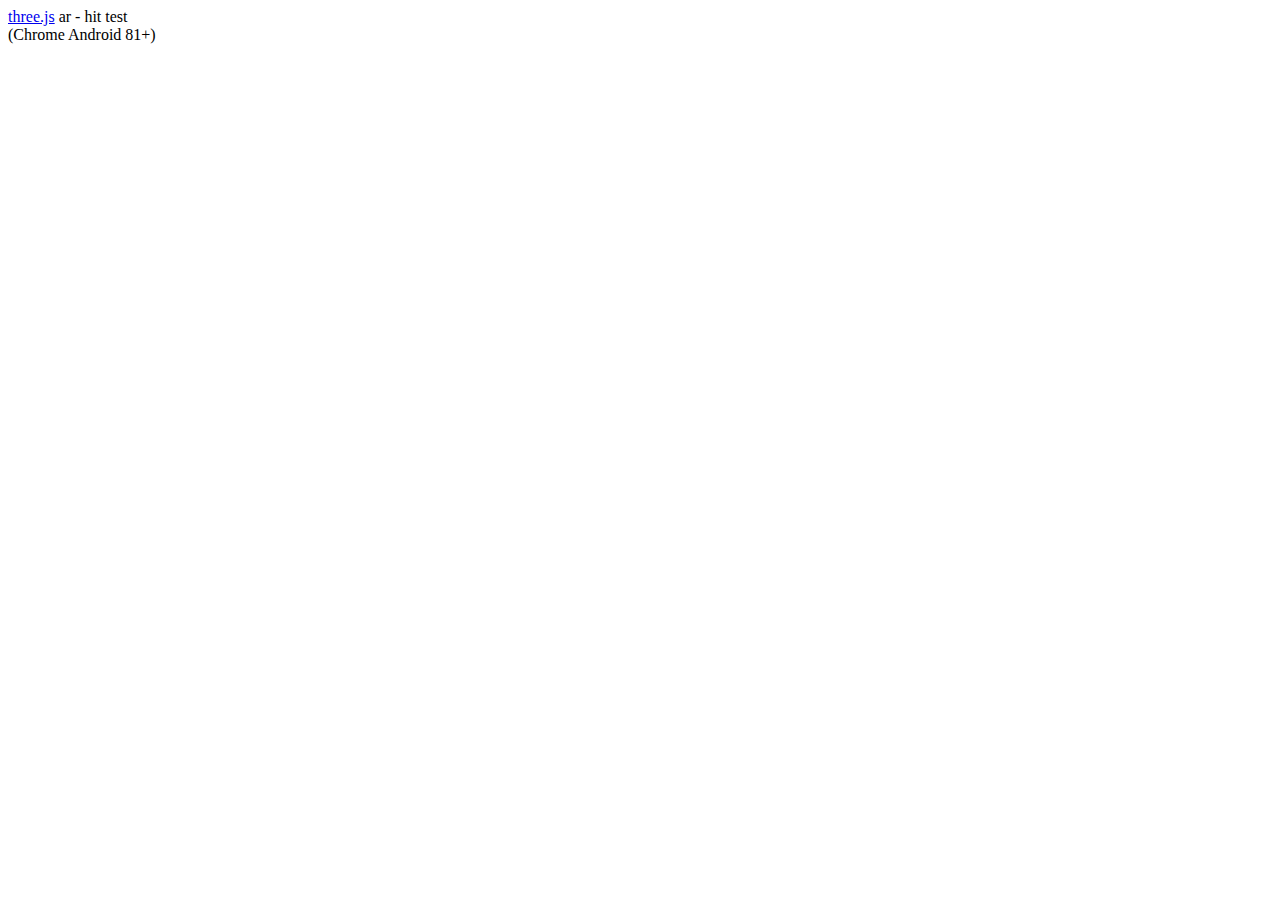
==== index.html @ 5b5ca238 "try now" ====
<!DOCTYPE html>
<html lang="en">
	<head>
		<title>three.js ar - hit test</title>
		<meta charset="utf-8">
		<meta name="viewport" content="width=device-width, initial-scale=1.0, user-scalable=no">
		<link type="text/css" rel="stylesheet" href="main.css">
	</head>
	<body>

		<div id="info">
			<a href="https://threejs.org" target="_blank" rel="noopener">three.js</a> ar - hit test<br/>(Chrome Android 81+)
		</div>

		<script type="module">

			import * as THREE from './js/three/three.module.js';
			import { ARButton } from './js/three/webxr/ARButton.js';

			let container;
			let camera, scene, renderer;
			let controller;

			let reticle;

			let hitTestSource = null;
			let hitTestSourceRequested = false;

			init();
			animate();

			function init() {

				container = document.createElement( 'div' );
				document.body.appendChild( container );

				scene = new THREE.Scene();

				camera = new THREE.PerspectiveCamera( 70, window.innerWidth / window.innerHeight, 0.01, 20 );

				const light = new THREE.HemisphereLight( 0xffffff, 0xbbbbff, 1 );
				light.position.set( 0.5, 1, 0.25 );
				scene.add( light );

				//

				renderer = new THREE.WebGLRenderer( { antialias: true, alpha: true } );
				renderer.setPixelRatio( window.devicePixelRatio );
				renderer.setSize( window.innerWidth, window.innerHeight );
				renderer.xr.enabled = true;
				container.appendChild( renderer.domElement );

				//

				document.body.appendChild( ARButton.createButton( renderer, { requiredFeatures: [ 'hit-test' ] } ) );

				//

				const geometry = new THREE.PlaneBufferGeometry( 1,1).translate( 0, 0.1, 0 );

				function onSelect() {

					if ( reticle.visible ) {

						const material = new THREE.MeshBasicMaterial( { color: 0xdd99ff } );
						const mesh = new THREE.Mesh( geometry, material );
						mesh.position.setFromMatrixPosition( reticle.matrix );
						// mesh.scale.y = Math.random() * 2 + 1;
						scene.add( mesh );

					}

				}

				controller = renderer.xr.getController( 0 );
				controller.addEventListener( 'select', onSelect );
				scene.add( controller );

				reticle = new THREE.Mesh(
					new THREE.RingBufferGeometry( 0.15, 0.2, 32 ).rotateX( - Math.PI / 2 ),
					new THREE.MeshBasicMaterial()
				);
				reticle.matrixAutoUpdate = false;
				reticle.visible = false;
				scene.add( reticle );

				//

				window.addEventListener( 'resize', onWindowResize, false );

			}

			function onWindowResize() {

				camera.aspect = window.innerWidth / window.innerHeight;
				camera.updateProjectionMatrix();

				renderer.setSize( window.innerWidth, window.innerHeight );

			}

			//

			function animate() {

				renderer.setAnimationLoop( render );

			}

			function render( timestamp, frame ) {

				if ( frame ) {

					const referenceSpace = renderer.xr.getReferenceSpace();
					const session = renderer.xr.getSession();

					if ( hitTestSourceRequested === false ) {

						session.requestReferenceSpace( 'viewer' ).then( function ( referenceSpace ) {

							session.requestHitTestSource( { space: referenceSpace } ).then( function ( source ) {

								hitTestSource = source;

							} );

						} );

						session.addEventListener( 'end', function () {

							hitTestSourceRequested = false;
							hitTestSource = null;

						} );

						hitTestSourceRequested = true;

					}

					if ( hitTestSource ) {

						const hitTestResults = frame.getHitTestResults( hitTestSource );

						if ( hitTestResults.length ) {

							const hit = hitTestResults[ 0 ];

							reticle.visible = true;
							reticle.matrix.fromArray( hit.getPose( referenceSpace ).transform.matrix );

						} else {

							reticle.visible = false;

						}

					}

				}

				renderer.render( scene, camera );

			}

		</script>
	</body>
</html>
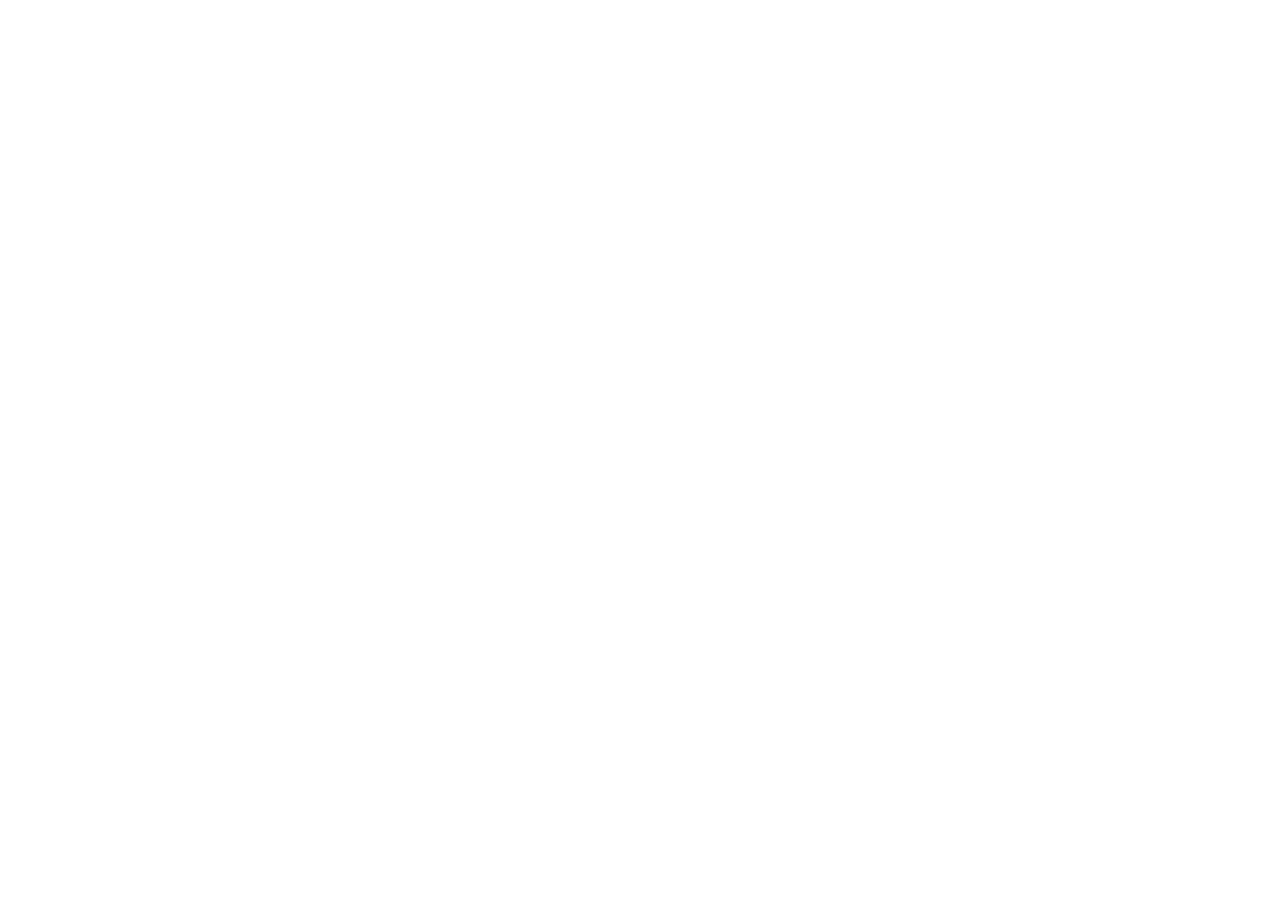
==== commit b320b97b: "." ====
--- a/index.html
+++ b/index.html
@@ -8,9 +8,6 @@
 	</head>
 	<body>
 
-		<div id="info">
-			<a href="https://threejs.org" target="_blank" rel="noopener">three.js</a> ar - hit test<br/>(Chrome Android 81+)
-		</div>
 
 		<script type="module">
 
@@ -56,13 +53,13 @@
 
 				//
 
-				const geometry = new THREE.PlaneBufferGeometry( 1,1).translate( 0, 0.1, 0 );
+				const geometry = new THREE.PlaneBufferGeometry( width = 0.75,height=0.5);
 
 				function onSelect() {
 
 					if ( reticle.visible ) {
 
-						const material = new THREE.MeshBasicMaterial( { color: 0xdd99ff } );
+						const material = new THREE.MeshBasicMaterial( { color: 0x2AB05F } );
 						const mesh = new THREE.Mesh( geometry, material );
 						mesh.position.setFromMatrixPosition( reticle.matrix );
 						// mesh.scale.y = Math.random() * 2 + 1;
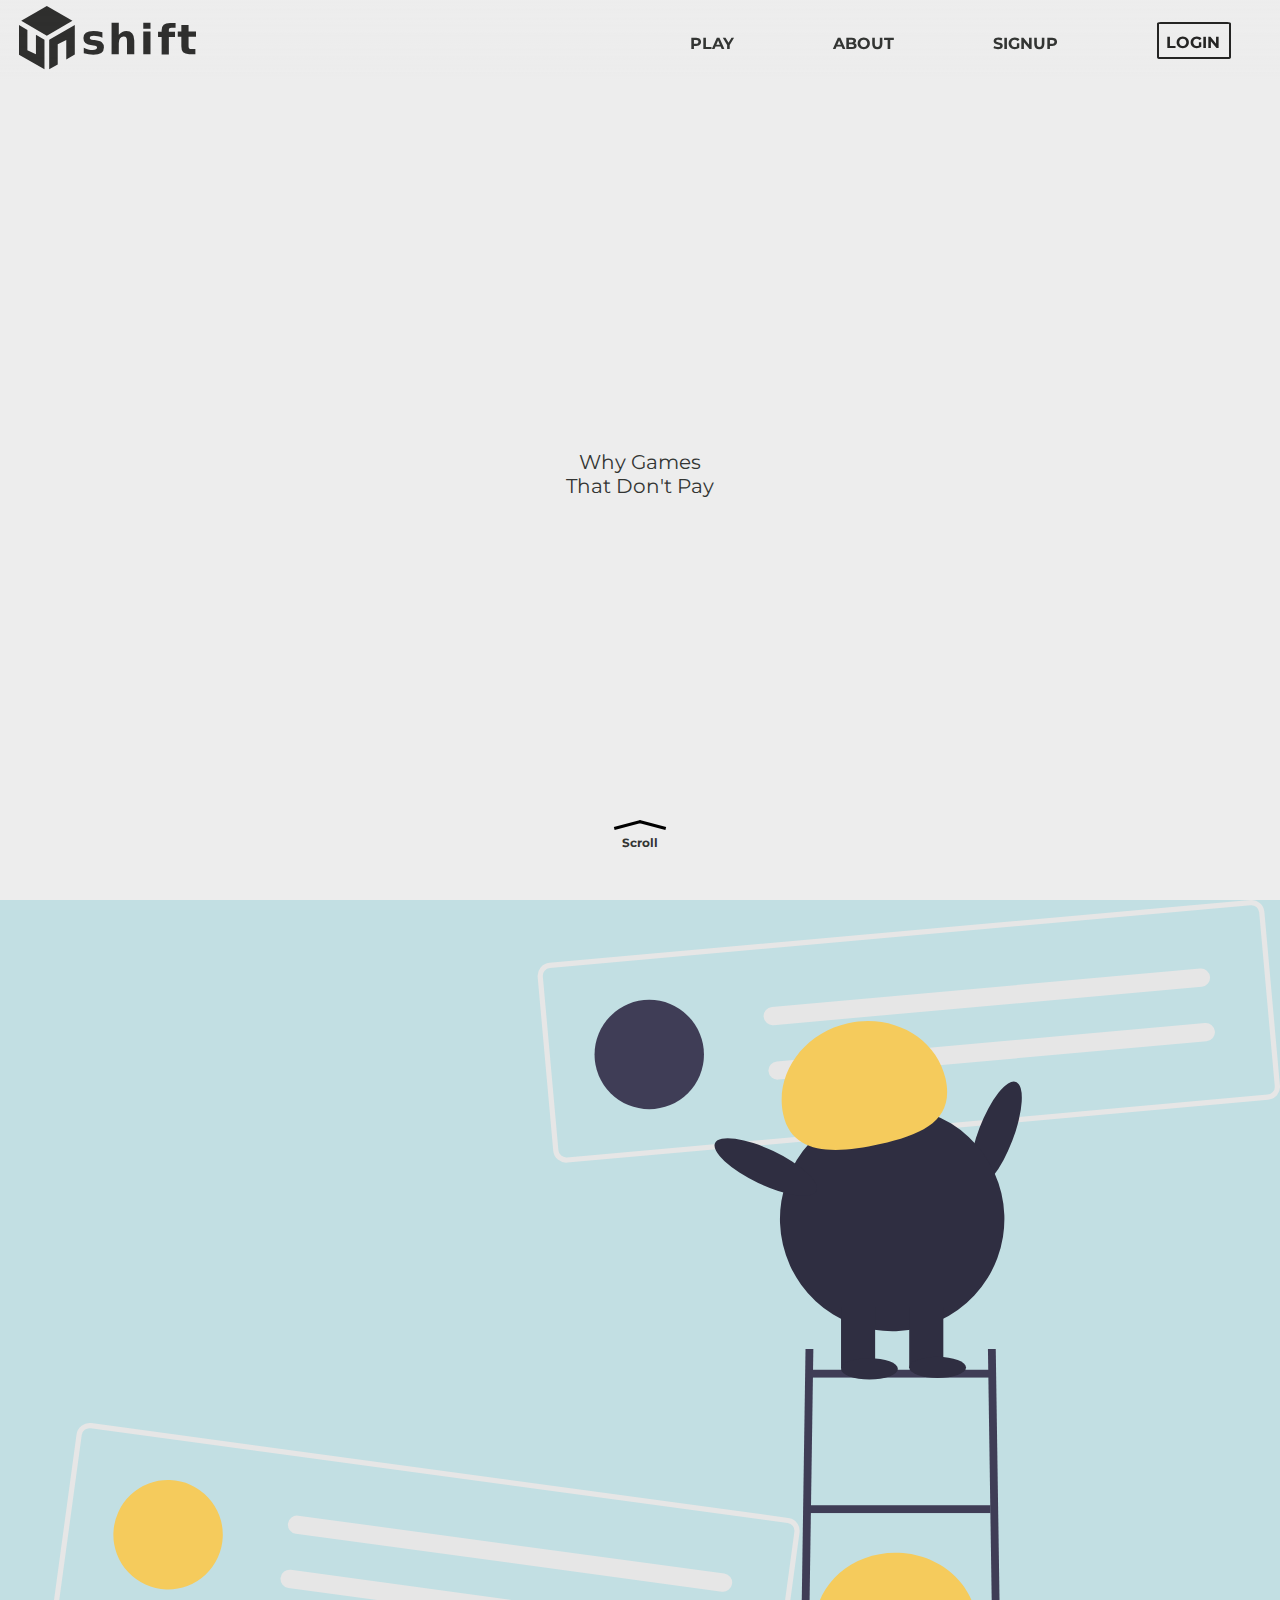
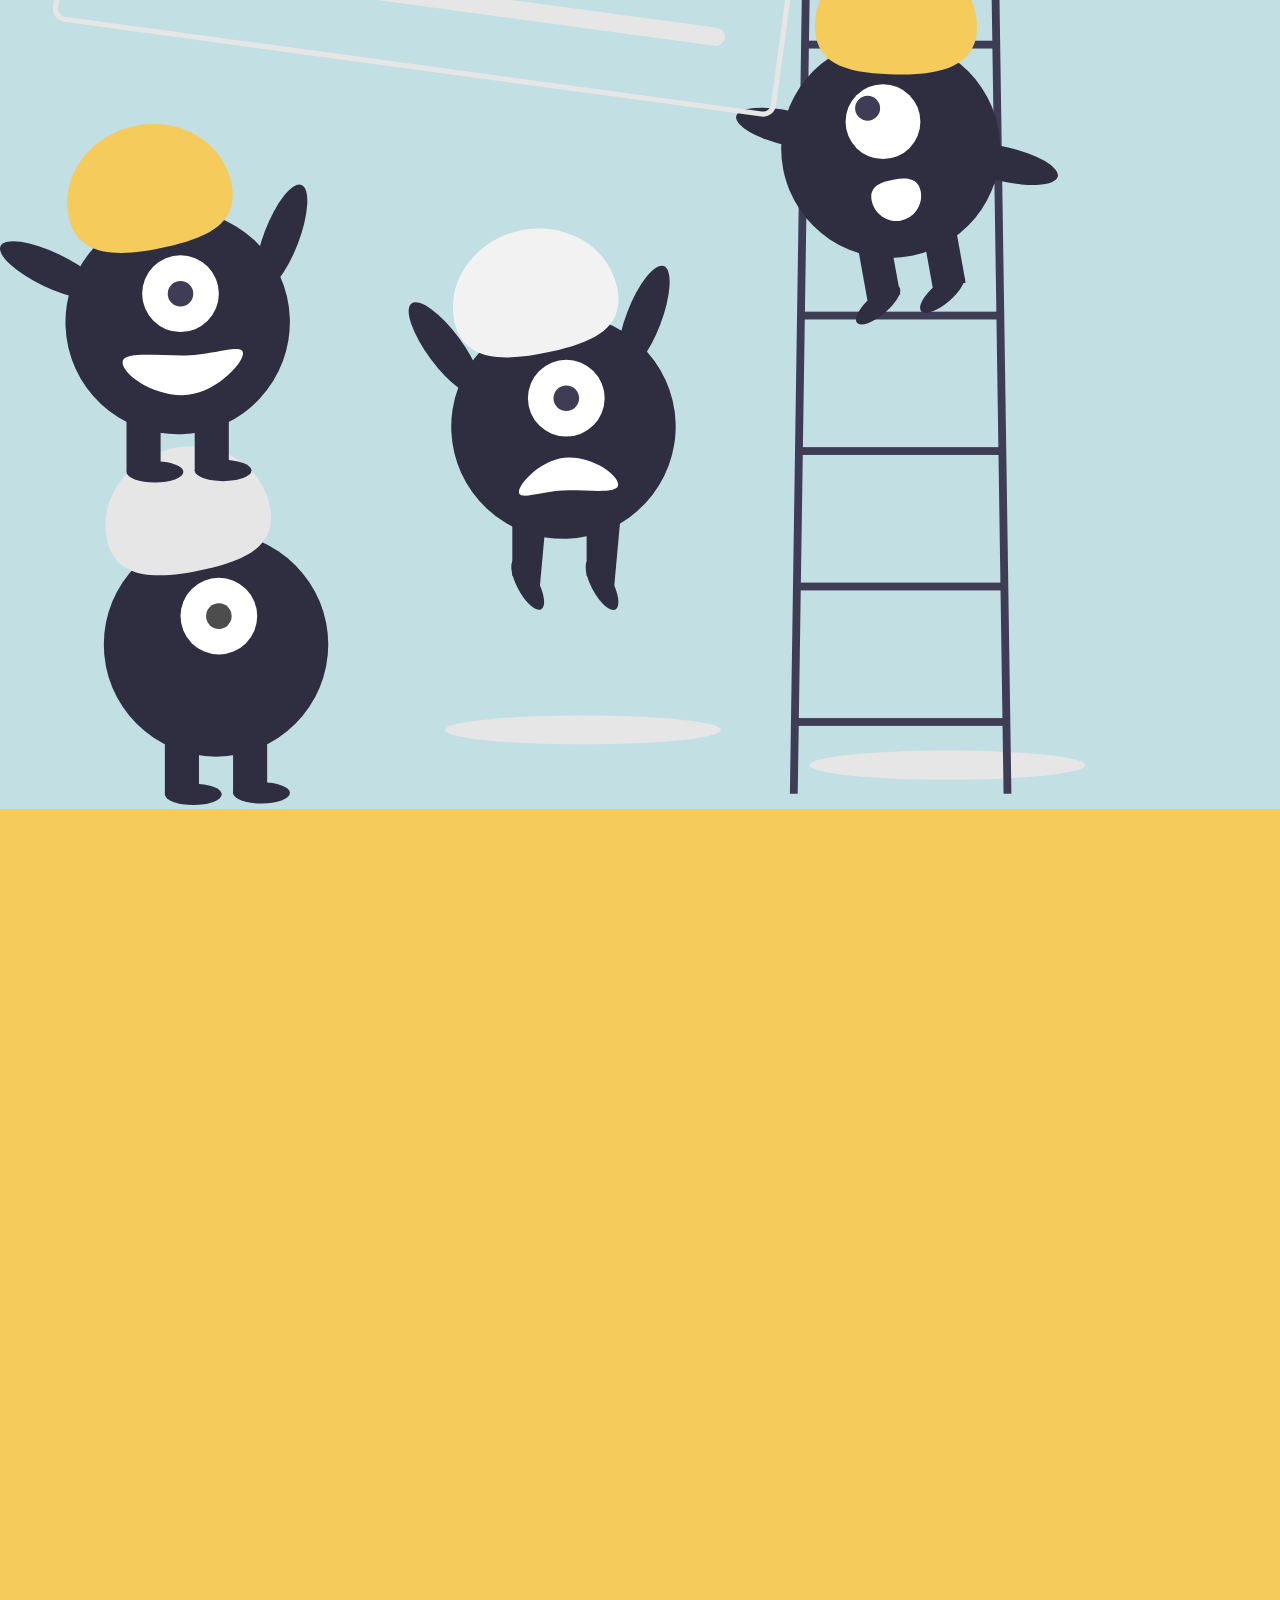
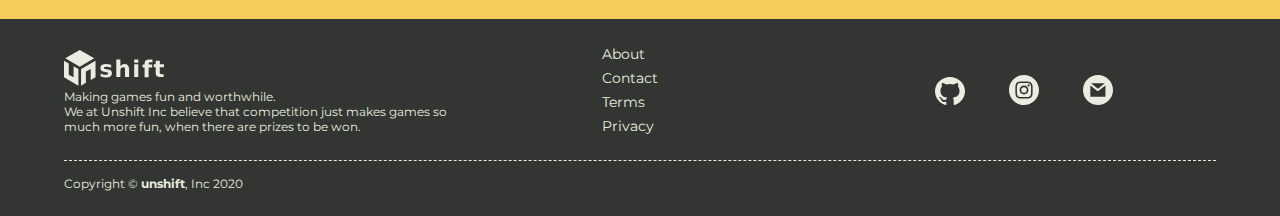
==== commit 74fb7bc3: "new website" ====
--- a/index.html
+++ b/index.html
@@ -1,164 +1,107 @@
 <!DOCTYPE html>
 <html lang="en">
-	<head>
-		<title>three.js ar - hit test</title>
-		<meta charset="utf-8">
-		<meta name="viewport" content="width=device-width, initial-scale=1.0, user-scalable=no">
-		<link type="text/css" rel="stylesheet" href="main.css">
-	</head>
-	<body>
+<head>
+  <meta charset="UTF-8">
+  <meta name="viewport" content="width=device-width, initial-scale=1.0">
+  <title>Unshift</title>
+  <link rel="icon" type="image/png" href="assets/favicon.svg">
+  <link href="https://fonts.googleapis.com/css2?family=Montserrat&display=swap" rel="stylesheet">
+  <link rel="stylesheet" href="style/menu.css">
+  <link rel="stylesheet" href="style/style.css">
+</head>
+<body>
+  <!-- .............. HEADER SECTION ...................-->
+  <header>
+    <div class="nav-buttons">
+      <div class="scroll-to-top">
+        <img src="assets/images/up.svg" alt="up icon">
+        <span>Scroll</span>
+      </div>
+      <div class="hamburger">
+        <div class="x">
+          <div class="line1"></div>
+          <div class="line2"></div>
+          <div class="line3"></div>
+        </div>
+      </div>
+    </div>
+    <nav>
+      <a href="index.html" class="logo"><img src="assets/images/logo.svg" alt="unshift logo"></a>
+      <ul class="nav-links">
+        <li><a href="#">PLAY</a></li>
+        <li><a href="#" class="active">ABOUT</a></li>
+        <li><a href="#">SIGNUP</a></li>
+        <a class="login" href="#">LOGIN</a>
+      </ul>
+    </nav>
+  </header>
 
+  <!-- .............. CONTENT ...................-->
+  
+  <main>
+    <canvas id="c"></canvas>
+    <section>
+      <!-- <h1>Let's Make</h1><h1>Games Worthwhile</h1> -->
+      <!-- <h1>Why Kill Time</h1><h1>This Quarantine</h1> -->
+      <h1>Why Games</h1><h1>That Don't Pay</h1>
+    </section>
+  </main>
+  
+  <div class="more">
+    <img src="assets/images/swipe.svg" alt="up icon">
+    <span>Scroll</span>
+    <!-- <span class="mobile">Swipe</span> -->
+  </div>
+  
+  <section class="intro">
+    <img src="./assets/images/compete.svg" alt="competition">
+  </section>
+  <section class="info">
+    <!-- <img src="./assets/favicon.svg" alt="competition" style="height: 100%;"> -->
+  </section>
 
-		<script type="module">
+  <!-- ...................FOOTER SECTION................ -->
+  <footer>
+    <div class="container">
+      <div class="footer-info">
+        <div class="moto">
+          <a href="#"><img class="motoimage" src="./assets/images/footer-logo.svg" alt=""></a>
+          <p>Making games fun and worthwhile. </p>
+          <p class="desktop">We at Unshift Inc believe that competition just makes games so much more fun, when there are prizes to be won.</p>
+        </div>
+  
+        <ul class="footer-links">
+          <li><a href="#">About</a></li>
+          <li><a href="#">Contact</a></li>
+          <li><a href="#">Terms</a></li>
+          <li><a href="#">Privacy</a></li>
+        </ul>
+        <div class="icons">
+          <a href="#"><img class="icon" src="./assets/images/github.svg" alt=""></a>
+          <a href="#"><img class="icon" src="./assets/images/instagram.svg" alt=""></a>
+          <a href="#"><img class="icon" src="./assets/images/gmail.svg" alt=""></a>
+        </div>
+      </div>
+      <div class="icons-mobile">
+        <a href="#"><img class="icon" src="./assets/images/github.svg" alt=""></a>
+        <a href="#"><img class="icon" src="./assets/images/instagram.svg" alt=""></a>
+        <a href="#"><img class="icon" src="./assets/images/gmail.svg" alt=""></a>
+      </div>
+    </div>
 
-			import * as THREE from './js/three/three.module.js';
-			import { ARButton } from './js/three/webxr/ARButton.js';
+    <!-- <a class="join" href="#">Join Us</a> -->
+    <div class="copy"><br>
+      <p>Copyright &#169;<b> unshift</b>, Inc 2020</p>
+    </div>
+    
+  </footer>
+  <!-- Icons made by <a href="https://www.flaticon.com/authors/pixel-perfect" title="Pixel perfect">Pixel perfect</a> from <a href="https://www.flaticon.com/" title="Flaticon"> www.flaticon.com</a>
+  Icons made by <a href="https://www.flaticon.com/authors/freepik" title="Freepik">Freepik</a> from <a href="https://www.flaticon.com/" title="Flaticon"> www.flaticon.com</a>
+  Icons made by <a href="https://www.flaticon.com/authors/pixel-perfect" title="Pixel perfect">Pixel perfect</a> from <a href="https://www.flaticon.com/" title="Flaticon"> www.flaticon.com</a>
+  Icons made by <a href="https://www.flaticon.com/authors/freepik" title="Freepik">Freepik</a> from <a href="https://www.flaticon.com/" title="Flaticon"> www.flaticon.com</a> -->
+  <!-- ...................SCRIPTS SECTION................ -->
 
-			let container;
-			let camera, scene, renderer;
-			let controller;
-
-			let reticle;
-
-			let hitTestSource = null;
-			let hitTestSourceRequested = false;
-
-			init();
-			animate();
-
-			function init() {
-
-				container = document.createElement( 'div' );
-				document.body.appendChild( container );
-
-				scene = new THREE.Scene();
-
-				camera = new THREE.PerspectiveCamera( 70, window.innerWidth / window.innerHeight, 0.01, 20 );
-
-				const light = new THREE.HemisphereLight( 0xffffff, 0xbbbbff, 1 );
-				light.position.set( 0.5, 1, 0.25 );
-				scene.add( light );
-
-				//
-
-				renderer = new THREE.WebGLRenderer( { antialias: true, alpha: true } );
-				renderer.setPixelRatio( window.devicePixelRatio );
-				renderer.setSize( window.innerWidth, window.innerHeight );
-				renderer.xr.enabled = true;
-				container.appendChild( renderer.domElement );
-
-				//
-
-				document.body.appendChild( ARButton.createButton( renderer, { requiredFeatures: [ 'hit-test' ] } ) );
-
-				//
-
-				const geometry = new THREE.PlaneBufferGeometry( width = 0.75,height=0.5);
-
-				function onSelect() {
-
-					if ( reticle.visible ) {
-
-						const material = new THREE.MeshBasicMaterial( { color: 0x2AB05F } );
-						const mesh = new THREE.Mesh( geometry, material );
-						mesh.position.setFromMatrixPosition( reticle.matrix );
-						// mesh.scale.y = Math.random() * 2 + 1;
-						scene.add( mesh );
-
-					}
-
-				}
-
-				controller = renderer.xr.getController( 0 );
-				controller.addEventListener( 'select', onSelect );
-				scene.add( controller );
-
-				reticle = new THREE.Mesh(
-					new THREE.RingBufferGeometry( 0.15, 0.2, 32 ).rotateX( - Math.PI / 2 ),
-					new THREE.MeshBasicMaterial()
-				);
-				reticle.matrixAutoUpdate = false;
-				reticle.visible = false;
-				scene.add( reticle );
-
-				//
-
-				window.addEventListener( 'resize', onWindowResize, false );
-
-			}
-
-			function onWindowResize() {
-
-				camera.aspect = window.innerWidth / window.innerHeight;
-				camera.updateProjectionMatrix();
-
-				renderer.setSize( window.innerWidth, window.innerHeight );
-
-			}
-
-			//
-
-			function animate() {
-
-				renderer.setAnimationLoop( render );
-
-			}
-
-			function render( timestamp, frame ) {
-
-				if ( frame ) {
-
-					const referenceSpace = renderer.xr.getReferenceSpace();
-					const session = renderer.xr.getSession();
-
-					if ( hitTestSourceRequested === false ) {
-
-						session.requestReferenceSpace( 'viewer' ).then( function ( referenceSpace ) {
-
-							session.requestHitTestSource( { space: referenceSpace } ).then( function ( source ) {
-
-								hitTestSource = source;
-
-							} );
-
-						} );
-
-						session.addEventListener( 'end', function () {
-
-							hitTestSourceRequested = false;
-							hitTestSource = null;
-
-						} );
-
-						hitTestSourceRequested = true;
-
-					}
-
-					if ( hitTestSource ) {
-
-						const hitTestResults = frame.getHitTestResults( hitTestSource );
-
-						if ( hitTestResults.length ) {
-
-							const hit = hitTestResults[ 0 ];
-
-							reticle.visible = true;
-							reticle.matrix.fromArray( hit.getPose( referenceSpace ).transform.matrix );
-
-						} else {
-
-							reticle.visible = false;
-
-						}
-
-					}
-
-				}
-
-				renderer.render( scene, camera );
-
-			}
-
-		</script>
-	</body>
+  <script src="./js/menu.js"></script>
+  <!-- <script type="module" src="./js/3dmodel.js"></script> -->
+</body>
 </html>--- a/style/menu.css
+++ b/style/menu.css
@@ -0,0 +1,420 @@
+
+
+* {
+    margin: 0;
+    padding: 0;
+    box-sizing: border-box;
+    
+}
+
+body {
+    background-color: #EDEDED;
+    font-family: 'Montserrat', sans-serif;
+    font-size: 16px;
+    color: #333533;
+}
+
+a{
+    text-decoration: none;
+}
+
+li{
+    list-style-type: none;
+}
+
+
+
+nav{
+    position: fixed;
+    z-index: 1;
+    width: 100%;
+    height: 80px;
+    display: flex;
+    justify-content: space-around;
+    background-image: linear-gradient(#ededed88, #ededed00);
+    transition: all 0.5s ease;
+    /* background-image: linear-gradient(#96969652, #ededed00); */
+    /* background-color: #ededed56; */
+}
+
+.logo{
+    flex: 1;
+    z-index: 1;
+    width: 100px;
+}
+
+.logo img{
+    /* width: 200px; */
+    height: 80%;
+    color: #333533;
+    margin: 1% 3%;
+    transition: all 0.5s ease;
+}
+nav.small{
+    /* width: 150px; */
+    height: 50px;
+    color: #333533;
+    /* margin: 1% 3%; */
+    transition: all 0.5s ease;
+}
+
+.nav-links{
+    flex: 1;
+    display: flex; 
+    justify-content: space-around;
+    align-items: center;
+    padding-bottom: 10px;
+}
+.active::after{
+    content: "";
+    display: block;
+    height: 3px;
+    left: 50%;
+    position: relative;
+    background: #333533;
+    width: 100%;
+    left: 0; 
+}
+.nav-links li a{
+    font-size: 16px;
+    font-weight: bold;
+    color: #333533;
+    /* text-transform: lowercase; */
+}
+
+.nav-links li a::after {    
+    content: "";
+    display: block;
+    height: 3px;
+    left: 0;
+    position: relative;
+    background: #333533;
+    transition: width 0.3s ease 0s, left 0.3s ease-out 0s;
+    width: 0;
+}
+.nav-links li a:hover:after { 
+    width: 100%; 
+    left: 0; 
+}
+.login{
+    text-decoration: none;
+    border: solid #242423 2px;
+    color: #242423;
+    font-size: 16px;
+    font-weight: bold;
+    border-radius: 5%;
+    margin-top: 10px;
+    padding: 9px 9px 5px 7px;
+    cursor: pointer;;
+    overflow: hidden;
+    position: relative;
+}
+
+.login:hover{
+    color: #EDEDED;
+}
+
+
+.login:after {
+    content: '';
+    position: absolute;
+    z-index: -1;
+    -webkit-transition: all 0.4s;
+    -moz-transition: all 0.4s;
+    transition: all 0.4s;
+    width: 0;
+    height: 100%;
+    top: 0;
+    left: 0;
+    background-color: #242423;
+}
+.login:hover:after,
+.login:active:after {
+    width: 100%;
+}
+.nav-buttons{
+    position: fixed;
+    right: 4%;
+    bottom: 7%;
+    z-index: 2;
+    display: flex;
+    justify-content: space-between;
+    flex-direction: column;
+}
+.hamburger{
+    display: none;
+}
+.scroll-to-top{
+    background-color: rgba(253, 253, 253, 0.781);
+    width: 51px;
+    height: 40px;
+    cursor: pointer;
+    right: 3%;
+    bottom: 3%;
+    border: solid #242423 2px;
+    text-align: center;
+    font-size: 12px;
+    /* display: none; */
+    z-index: 0;
+    opacity: 0;
+    transition: all 0.5s ease;
+    /*To remove on tap blue color*/
+    -webkit-tap-highlight-color: transparent;
+    /*To disable text selection on tap or double click*/
+    -moz-user-select: none; /* Firefox */
+    -ms-user-select: none; /* Internet Explorer */
+    -khtml-user-select: none; /* KHTML browsers (e.g. Konqueror) */
+    -webkit-user-select: none; /* Chrome, Safari, and Opera */
+    -webkit-touch-callout: none; /* Disable Android and iOS callouts*/
+
+}
+
+.scroll-to-top img{
+    margin: 3px;
+    width: auto;
+    animation: upup 0.8s infinite alternate;
+}
+.scroll-to-top.fade{
+    opacity: 1;
+    /* z-index: -2; */
+}
+
+
+@keyframes upup{
+    0%{
+        transform: translateY(0px);
+    }
+    100%{
+        transform: translateY(7px);
+    }
+}
+
+.more{
+    width: 100%;
+    height: 20%;
+    /* background-color: burlywood; */
+    display: flex;
+    position: absolute;
+    bottom: -10%;
+    font-size: 12px;
+    text-align: center;
+    z-index: 0;
+    flex-direction: column;
+    /*To remove on tap blue color*/
+    -webkit-tap-highlight-color: transparent;
+    /*To disable text selection on tap or double click*/
+    -moz-user-select: none; /* Firefox */
+    -ms-user-select: none; /* Internet Explorer */
+    -khtml-user-select: none; /* KHTML browsers (e.g. Konqueror) */
+    -webkit-user-select: none; /* Chrome, Safari, and Opera */
+    -webkit-touch-callout: none; /* Disable Android and iOS callouts*/
+    transition: all 0.5s ease;
+}
+.more img{
+    height: 10px;
+    margin: 10px 0px 5px 0px;
+    animation: swipe 0.8s infinite alternate;
+}
+.more span{
+    font-weight: bold;
+    font-size: 12px;
+}
+.more.fade{
+    opacity: 0;
+}
+
+.desktop{
+    display: block;
+}
+.mobile{
+    display: none;
+}
+
+@keyframes swipe{
+    0%{
+        transform: translateY(2px);
+    }
+    100%{
+        transform: translateY(7px);
+    }
+}
+
+
+
+@media screen and (min-width: 1220px){
+    .nav-links li{
+        margin-top: 20px;
+    }
+}
+
+
+
+@media screen and (max-width: 1220px){
+    .logo{
+        z-index: 1;
+        position: fixed;
+        width: 100%;
+    }
+    
+    .logo img{
+        width: 150px;
+        color: #333533;
+        margin: 2% 3%;
+        transition: all 0.5s ease;
+    }
+    .logo img.small{
+        width: 130px;
+        height: 80%;
+        color: #333533;
+        margin: 2% 3%;
+        transition: all 0.5s ease;
+    }
+    /* .logo img{
+        height: 100%;
+        margin: 1% 3%;
+    } */
+    /* .logo img.small{
+        height: 80%;
+        color: #333533;
+        margin: 1% 3%;
+        transition: all 0.5s ease;
+    } */
+    .line1{
+        width:27px;
+        height:2px;
+        background-color: #242423;
+        margin: 5px;
+        transition: all 0.5s ease;
+    }
+    .line2{
+        width:27px;
+        height:2px;
+        background-color: #242423;
+        margin: 5px;
+        transition: all 0.5s ease;
+    }
+    .line3{
+        width:27px;
+        height:2px;
+        background-color: #242423;
+        margin: 5px;
+        transition: all 0.5s ease;
+    }
+    .line1.close{
+        transform: translate(0px,7px) rotate(45deg);
+    }
+    .line2.close{
+        opacity: 0;
+    }
+    .line3.close{
+        transform: translate(0px,-7px) rotate(-45deg);
+    }
+    .hamburger{
+        background-color: rgba(253, 253, 253, 0.781);
+        padding: 5px;
+        z-index: 2;
+        cursor: pointer;
+        border: solid #242423 2px;
+        text-align: center;
+        font-size: 10px;
+        display: unset;
+        transition: all 0.5s ease;
+        -webkit-tap-highlight-color: transparent;
+    }
+    .hamburger.hide{
+        opacity: 0;
+    }
+    .scroll-to-top.hide{
+        opacity: 0;
+    }
+    .x{
+        transition: all 0.6s ease;
+    }
+    .x.open{
+        transform: rotate(360deg);
+    }
+    .scroll-to-top{
+        width: 51px;
+        height: 40px;
+        cursor: pointer;
+        right: 3%;
+        bottom: 3%;
+        border: solid #242423 2px;
+        margin-bottom: 10px;
+        font-size: 10px;
+        transition: all 0.5s ease;
+        -webkit-tap-highlight-color: transparent;
+    }
+  
+    .scroll-to-top.close{
+        transition: all 0.5s ease;
+        opacity: 0;
+    }
+
+    .nav-links{
+        position: fixed;
+        height: 100vh;
+        background-color: rgba(255, 255, 255, 0.747);
+        width: 100%;
+        flex-direction: column;
+        justify-content: center;
+        clip-path: circle(50px at 110% 110%);
+        -webkit-clip-path: circle(50px at 110% 110%);
+        transition: all 1s ease;
+        /* z-index: -1; */
+        display: none;
+    }
+    .nav-links.display{
+        display: flex;
+    }
+    .nav-links.open{
+        /* z-index: 1; */
+        clip-path: circle(1200px at 110% 110%);
+        -webkit-clip-path: circle(1200px at 110% 110%);
+    }
+    .nav-links li{
+        margin: 25px;
+        opacity: 0;
+    }
+    .login{
+        text-decoration: none;
+        background-color:#242423;
+        border: solid #242423 3px;
+        color: #EDEDED;
+        font-size: 20px;
+        font-weight: bolder;
+        border-radius: 3%;
+        margin-left: 5px;
+        padding: 10px 10px 9px 10px;
+        cursor: pointer;
+        opacity: 0;
+    }
+    .nav-links li a,.login{
+        font-size: 25px;
+    }
+    .nav-links li:nth-child(1){
+        transition: all 0.5s ease 0.4s;
+    }
+    .nav-links li:nth-child(2){
+        transition: all 0.5s ease 0.3s;
+    }
+    .nav-links li:nth-child(3){
+        transition: all 0.5s ease 0.2s;
+    }
+    .login{
+        transition: all 0.5s ease 0.1s;
+    }
+    .nav-links li.fade,.login.fade{
+        opacity: 1;
+    }
+    .more span{
+        font-size: 10px;
+        font-weight: bolder;
+    }
+    .desktop{
+        display: none;
+    }
+    .mobile{
+        display: block;
+    }
+}--- a/style/style.css
+++ b/style/style.css
@@ -0,0 +1,225 @@
+@import url('https://fonts.googleapis.com/css2?family=Montserrat&display=swap');
+
+/* CORE STYLES */
+:root {
+  --color1: #cfdbd5;
+  --color2: #e8eddf;
+  --color3: #f5cb5c;
+  --color4: #242423;
+  --color5: #333533;
+}
+
+.intro{
+  background-color: #C2DFE3;
+  /* height: 90vh; */
+  /* width: 100vw; */
+  overflow: hidden;
+}
+.info{
+  background-color: #f5cb5c;
+  height: 90vh;
+  /* width: 100vw; */
+  overflow: hidden;
+}
+.intro img,.info img{
+  width: 100%;
+}
+
+main{
+  height: 100vh;
+  text-align: center;
+}
+main section{
+  width: 100%;
+  /* background-color: #f5cb5c; */
+  text-align: center;
+  position: absolute;
+  top: 50%;
+}
+main section h1{
+  font-size: 20px;
+  font-weight: normal;
+}
+#c{
+  width: 100%;
+  height: 100%;
+  display: block;
+  outline: none;
+  position: absolute;
+  z-index: -1;
+  /* background-color: ivory; */
+}
+
+.more{
+  width: 100%;
+  height: 20%;
+  /* background-color: burlywood; */
+  display: flex;
+  position: absolute;
+  bottom: -10%;
+  font-size: 12px;
+  text-align: center;
+  z-index: 0;
+  flex-direction: column;
+  /*To remove on tap blue color*/
+  -webkit-tap-highlight-color: transparent;
+  /*To disable text selection on tap or double click*/
+  -moz-user-select: none; /* Firefox */
+  user-select: none;/*standard*/
+  -ms-user-select: none; /* Internet Explorer */
+  -khtml-user-select: none; /* KHTML browsers (e.g. Konqueror) */
+  -webkit-user-select: none; /* Chrome, Safari, and Opera */
+  -webkit-touch-callout: none; /* Disable Android and iOS callouts*/
+  transition: all 0.5s ease;
+}
+.more img{
+  height: 10px;
+  margin: 10px 0px 5px 0px;
+  animation: swipe 0.8s infinite alternate;
+}
+.more span{
+  font-weight: bold;
+  font-size: 12px;
+}
+.more.fade{
+  opacity: 0;
+}
+
+.desktop{
+  display: block;
+}
+.mobile{
+  display: none;
+}
+
+footer{
+  background-color: #333533;
+  color: #e8eddf;
+}
+.container{
+  width:90%;
+  margin: auto;
+}
+.footer-info{
+  display: flex;
+  justify-content: space-around;
+  align-items: center;
+  padding-top: 25px;
+}
+.footer-links{
+  flex: 1;
+}
+.footer-links li{
+  margin: 0 0 5px 0;
+  margin-left: 40%;
+}
+.footer-links li a{
+  font-size: 14px;
+  color: #e8eddf;
+}
+.footer-links li a:hover,.moto a:hover{
+  opacity: 0.7;
+}
+.moto{
+  margin: auto;
+  /* text-align: center; */
+  flex: 1;
+  font-size: 12px;
+  flex-direction: column;
+}
+.motoimage{
+  width: 100px;
+}
+
+.join{
+  font-size: 14px;
+  color: #e8eddf;
+}
+.icons-mobile{
+  display: none;
+}
+.icons{
+  flex: 1;
+  text-align: center;
+  margin: auto;
+}
+.icons a{
+  margin: auto 20px auto 20px;
+}
+.icon{
+  width: 30px;
+  transition: all 0.2s ease;
+}
+.icon:hover{
+  opacity: 0.7;
+}
+
+.copy{
+  width: 90%;
+  margin: 20px auto 0 auto;
+  padding-bottom: 25px;
+  font-size: 12px;
+  border-top: 1.5px dashed #e8eddf;
+}
+
+
+@keyframes swipe{
+    0%{
+        transform: translateY(2px);
+    }
+    100%{
+        transform: translateY(7px);
+    }
+}
+
+@media screen and (max-width: 1220px){
+  
+  /* #c{
+    position: absolute;
+    z-index: -1;
+  } */
+  .desktop{
+    display: none;
+  }
+  .container{
+    width: 80%;
+  }
+  footer{
+    background-color: #333533;
+    color: #e8eddf;
+    /* display: flex; */
+    /* height: 240px; */
+  }
+  .footer-links li a{
+    font-size: 14px;
+    color: #e8eddf;
+  }
+  .moto{
+    margin: auto;
+    text-align: center;
+    flex: 1;
+    font-size: 12px;
+    flex-direction: column;
+  }  
+  .join{
+    font-size: 12px;
+    color: #e8eddf;
+  }
+  .icons{
+    display: none;
+  }
+  .icons-mobile{
+    display: block;
+    margin: 15px auto 15px auto;
+    text-align: center;
+  }
+  .icon{
+    margin: auto 5px auto 5px;
+  }
+  .copy{
+    width: 80%;
+    margin: 0px auto 0 auto;
+    font-size: 10px;
+    border-top: 1.5px dashed #e8eddf;
+  }
+}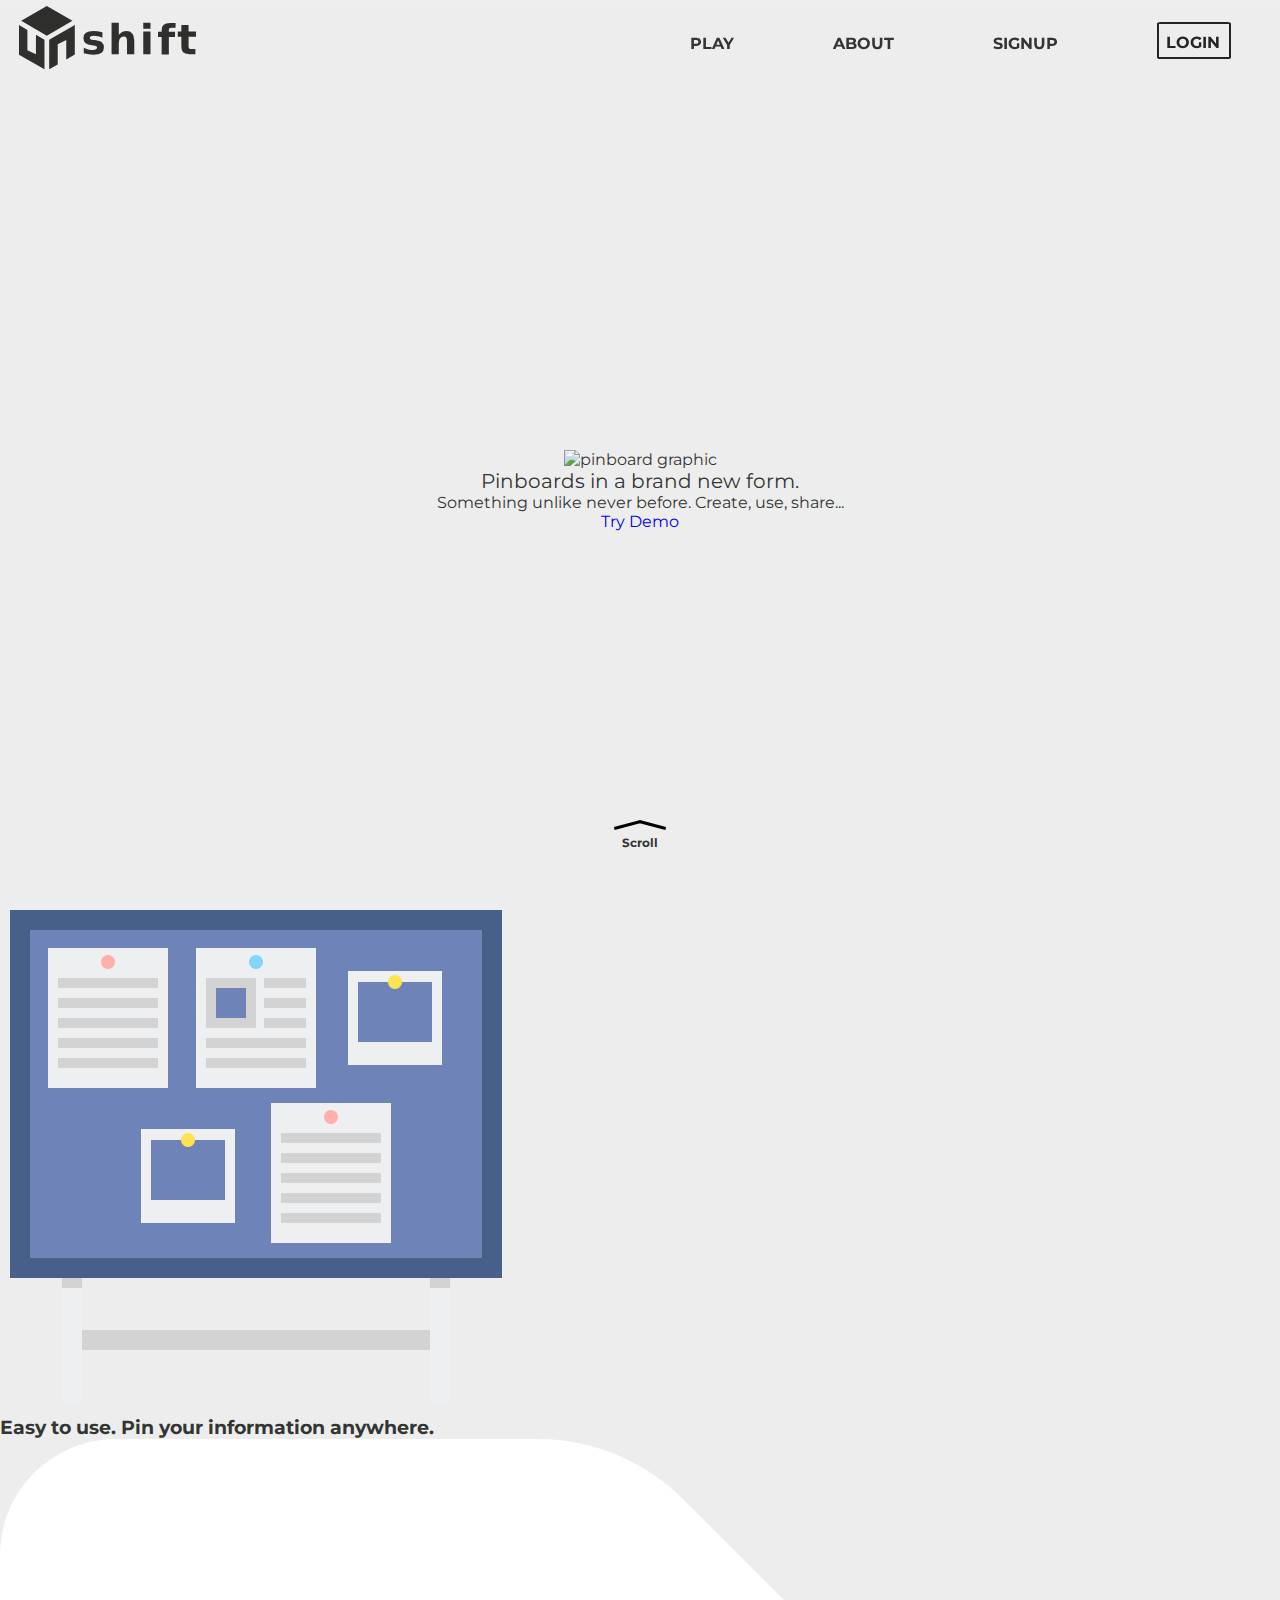
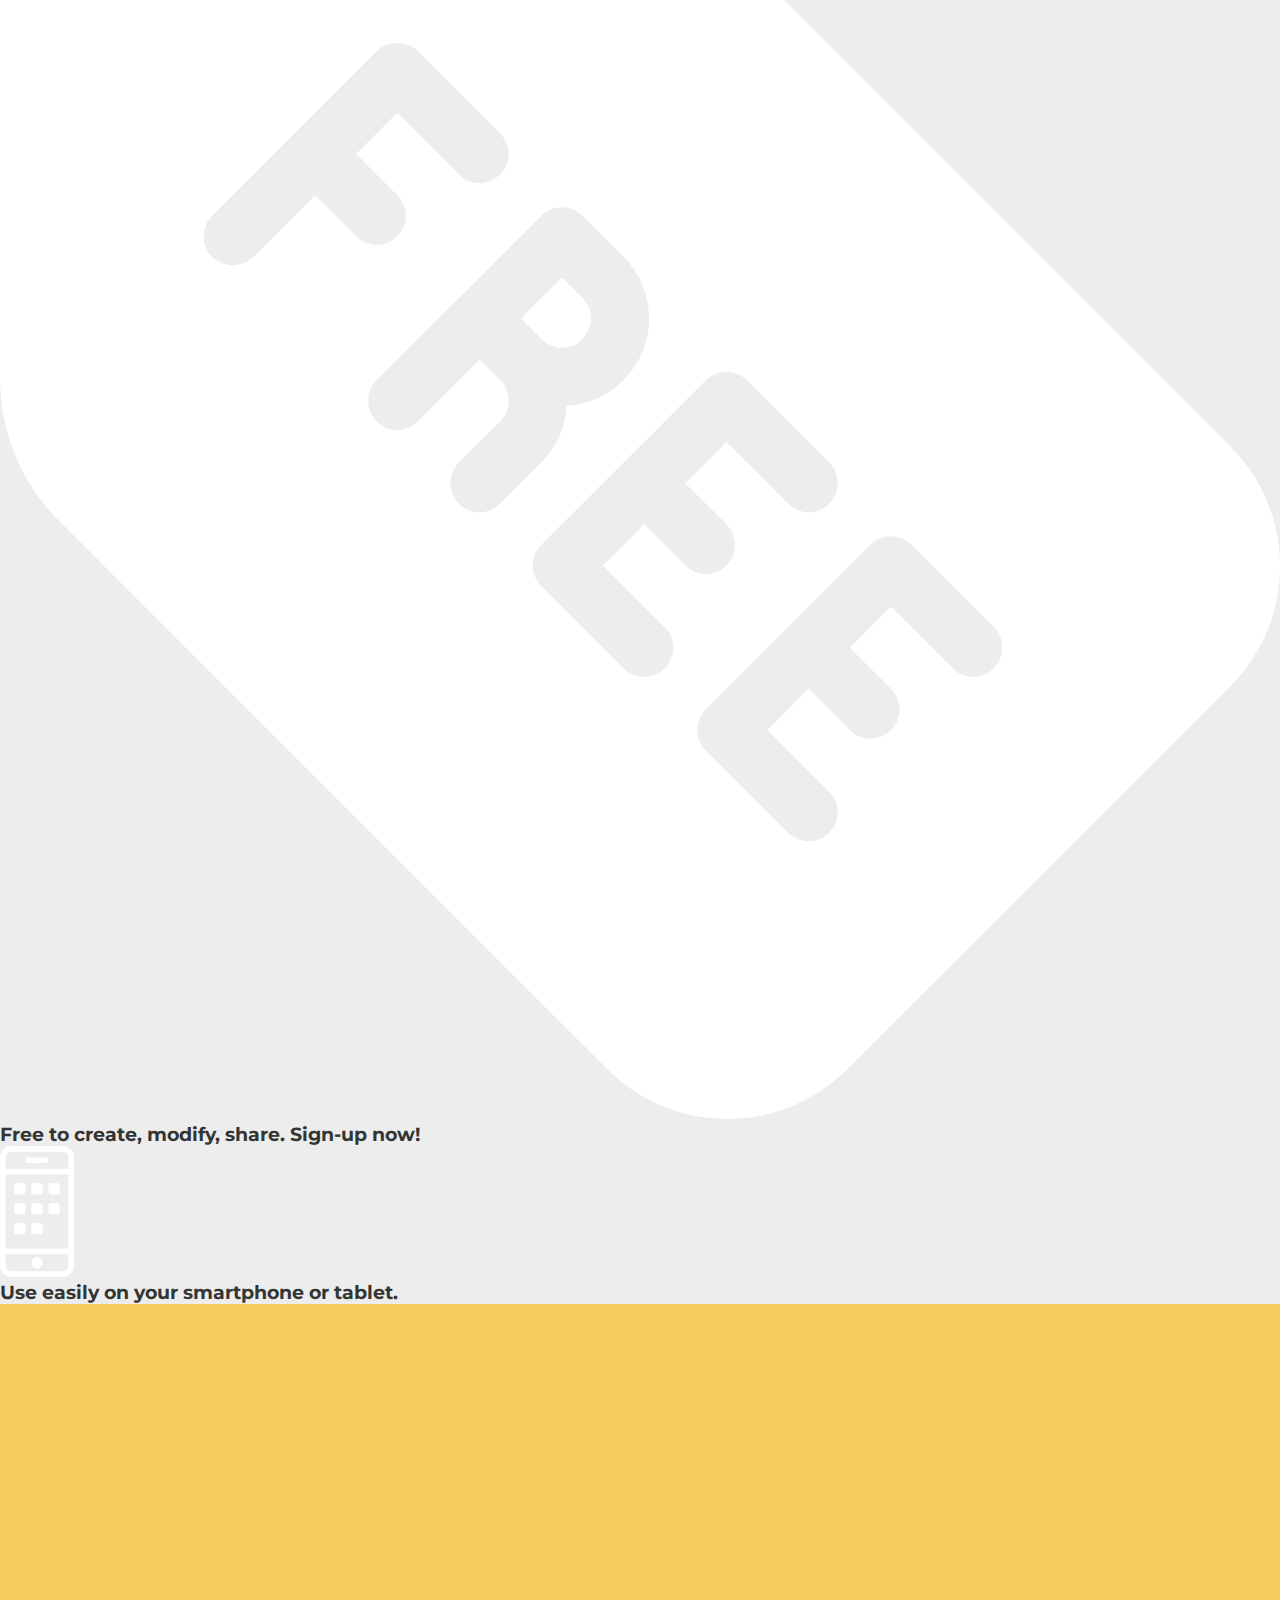
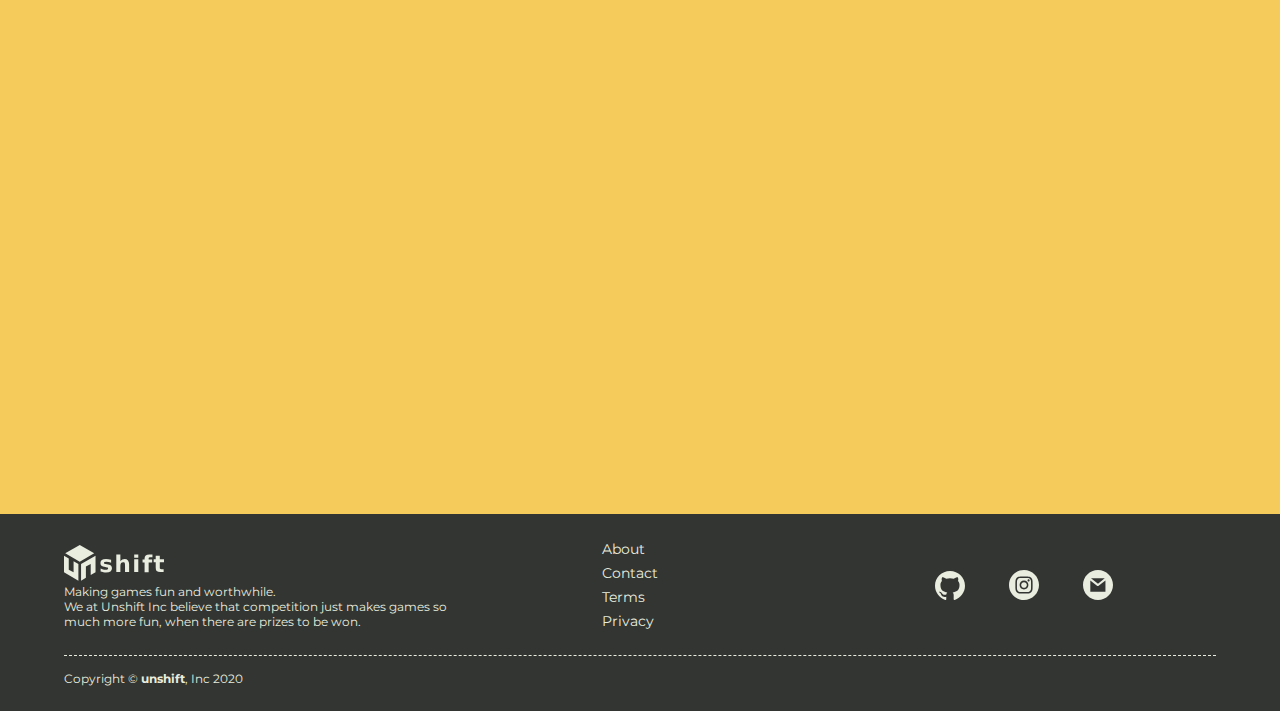
==== commit ac0aac93: "." ====
--- a/index.html
+++ b/index.html
@@ -1,20 +1,21 @@
 <!DOCTYPE html>
 <html lang="en">
+
 <head>
   <meta charset="UTF-8">
   <meta name="viewport" content="width=device-width, initial-scale=1.0">
   <title>Unshift</title>
-  <link rel="icon" type="image/png" href="assets/favicon.svg">
+  <link rel="icon" type="image/png" href="./assets/favicon.svg">
   <link href="https://fonts.googleapis.com/css2?family=Montserrat&display=swap" rel="stylesheet">
-  <link rel="stylesheet" href="style/menu.css">
-  <link rel="stylesheet" href="style/style.css">
+  <link rel="stylesheet" href="./style/menu.css">
+  <link rel="stylesheet" href="./style/style.css">
 </head>
 <body>
   <!-- .............. HEADER SECTION ...................-->
   <header>
     <div class="nav-buttons">
       <div class="scroll-to-top">
-        <img src="assets/images/up.svg" alt="up icon">
+        <img src="./assets/images/up.svg" alt="up icon">
         <span>Scroll</span>
       </div>
       <div class="hamburger">
@@ -26,7 +27,7 @@
       </div>
     </div>
     <nav>
-      <a href="index.html" class="logo"><img src="assets/images/logo.svg" alt="unshift logo"></a>
+      <a href="index.html" class="logo"><img src="./assets/images/logo.svg" alt="unshift logo"></a>
       <ul class="nav-links">
         <li><a href="#">PLAY</a></li>
         <li><a href="#" class="active">ABOUT</a></li>
@@ -39,22 +40,39 @@
   <!-- .............. CONTENT ...................-->
   
   <main>
-    <canvas id="c"></canvas>
     <section>
-      <!-- <h1>Let's Make</h1><h1>Games Worthwhile</h1> -->
-      <!-- <h1>Why Kill Time</h1><h1>This Quarantine</h1> -->
-      <h1>Why Games</h1><h1>That Don't Pay</h1>
+      <div class="graphic">
+		<img src="./assets/images/pinboard.png" alt="pinboard graphic" class="pinboard-img">    
+		<h1>Pinboards in a brand new form.</h1>
+		<p class="subhead">Something unlike never before. Create, use, share...</p>
+	  </div>
+	  <div class="trydemo">
+		<a class="try" href="./demo.html">Try Demo</a>
+	  </div>
     </section>
   </main>
   
   <div class="more">
-    <img src="assets/images/swipe.svg" alt="up icon">
+    <img src="./assets/images/swipe.svg" alt="up icon">
     <span>Scroll</span>
     <!-- <span class="mobile">Swipe</span> -->
   </div>
   
-  <section class="intro">
-    <img src="./assets/images/compete.svg" alt="competition">
+  <section class="blue-container">
+
+		<div>
+			<img src="./images/pinboard.png" alt="icon" class="perks">
+			<h3>Easy to use. Pin your information anywhere. </h3>
+		</div>
+		<div>
+			<img src="./images/free.svg" alt="icon" class="perks">
+			<h3>Free to create, modify, share. Sign-up now!</h3>
+		</div>
+		<div>
+			<img src="./images/icon-3.svg" alt="icon" class="perks">
+			<h3>Use easily on your smartphone or tablet.</h3>
+		</div>
+
   </section>
   <section class="info">
     <!-- <img src="./assets/favicon.svg" alt="competition" style="height: 100%;"> -->
@@ -104,4 +122,4 @@
   <script src="./js/menu.js"></script>
   <!-- <script type="module" src="./js/3dmodel.js"></script> -->
 </body>
-</html>+</html>
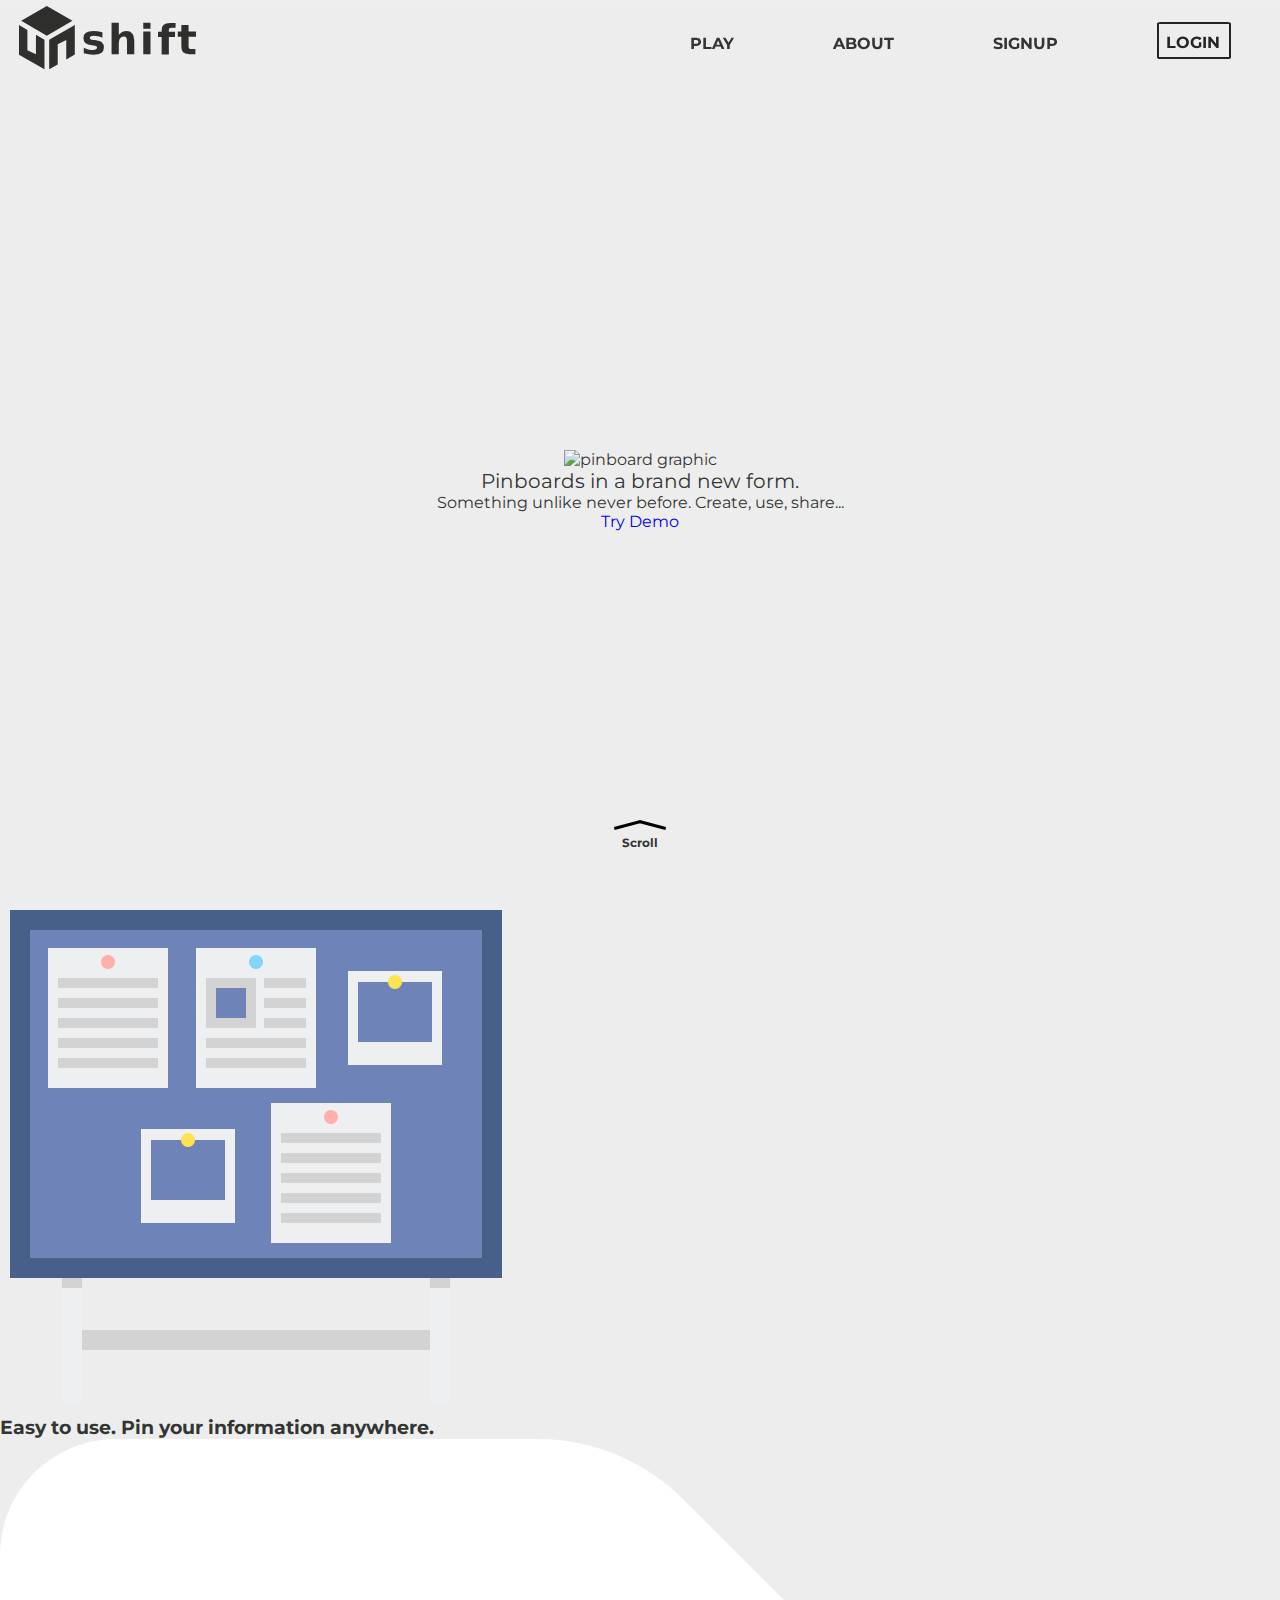
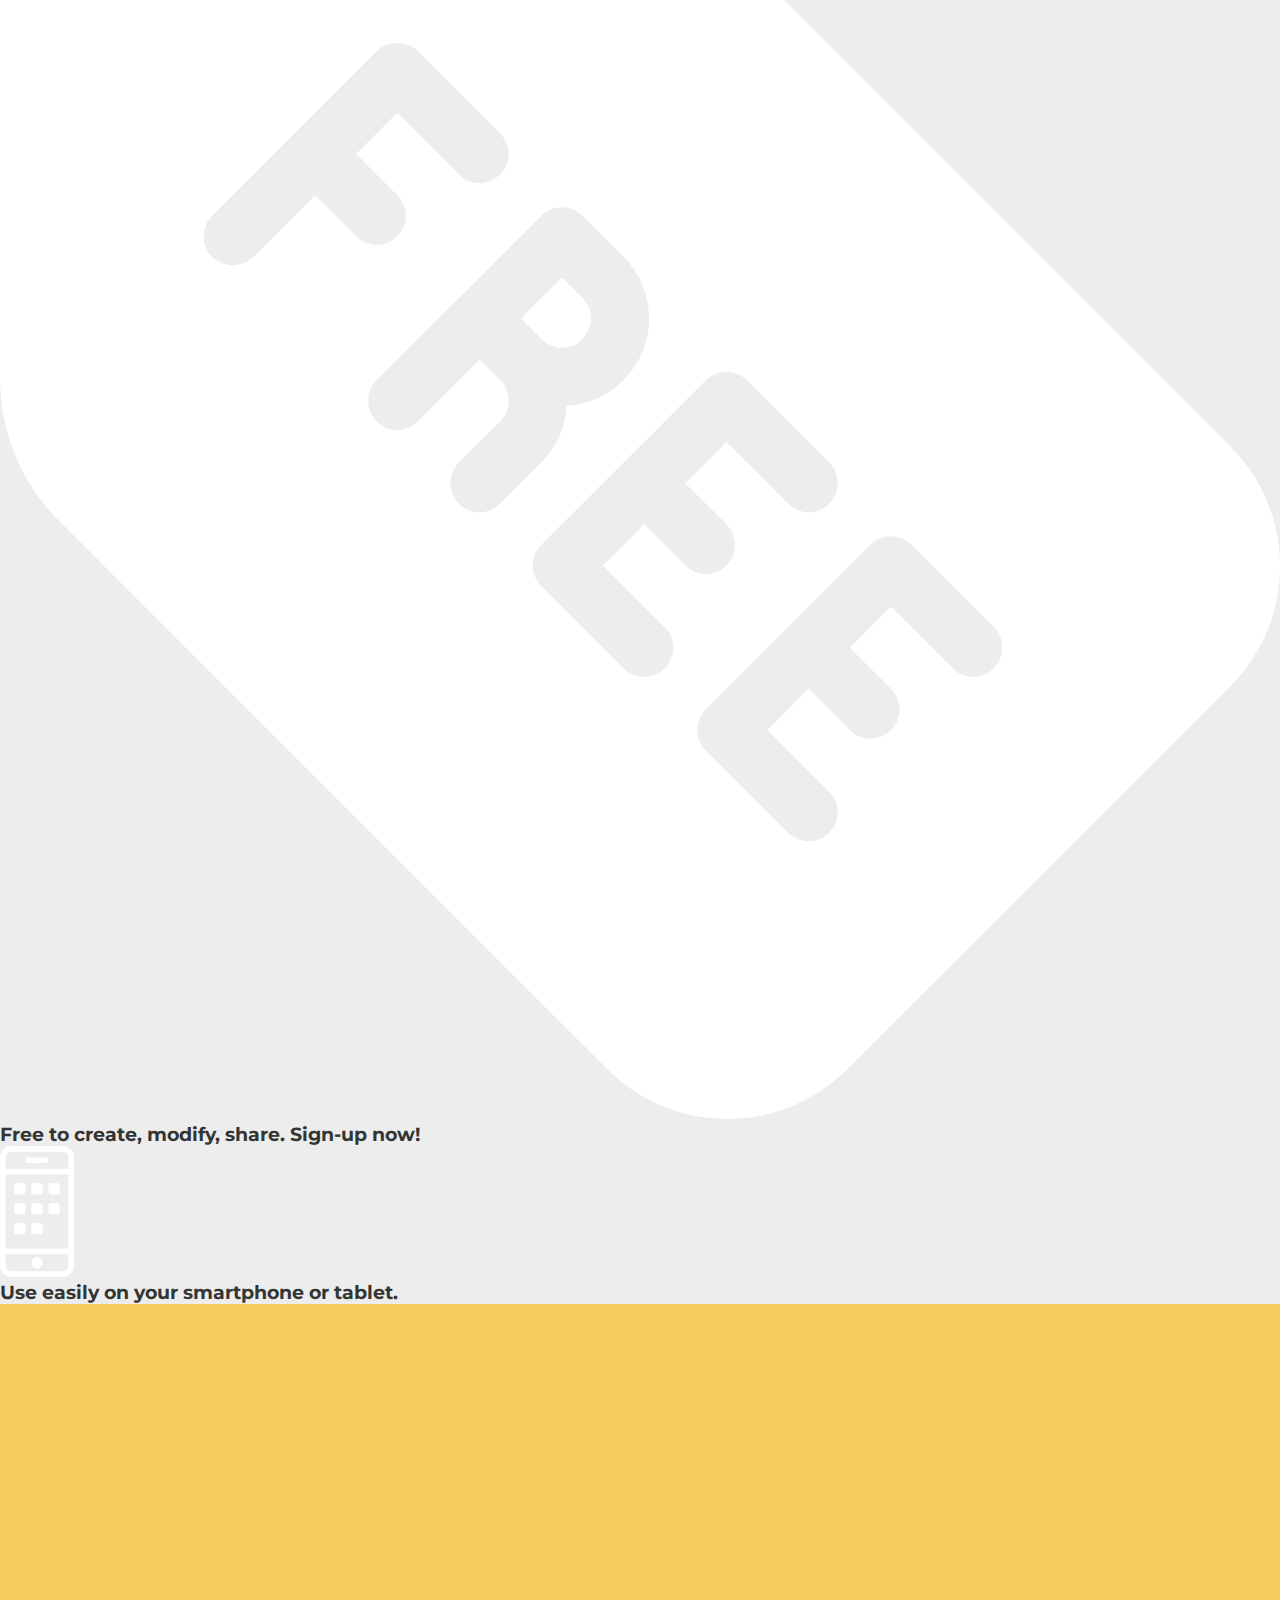
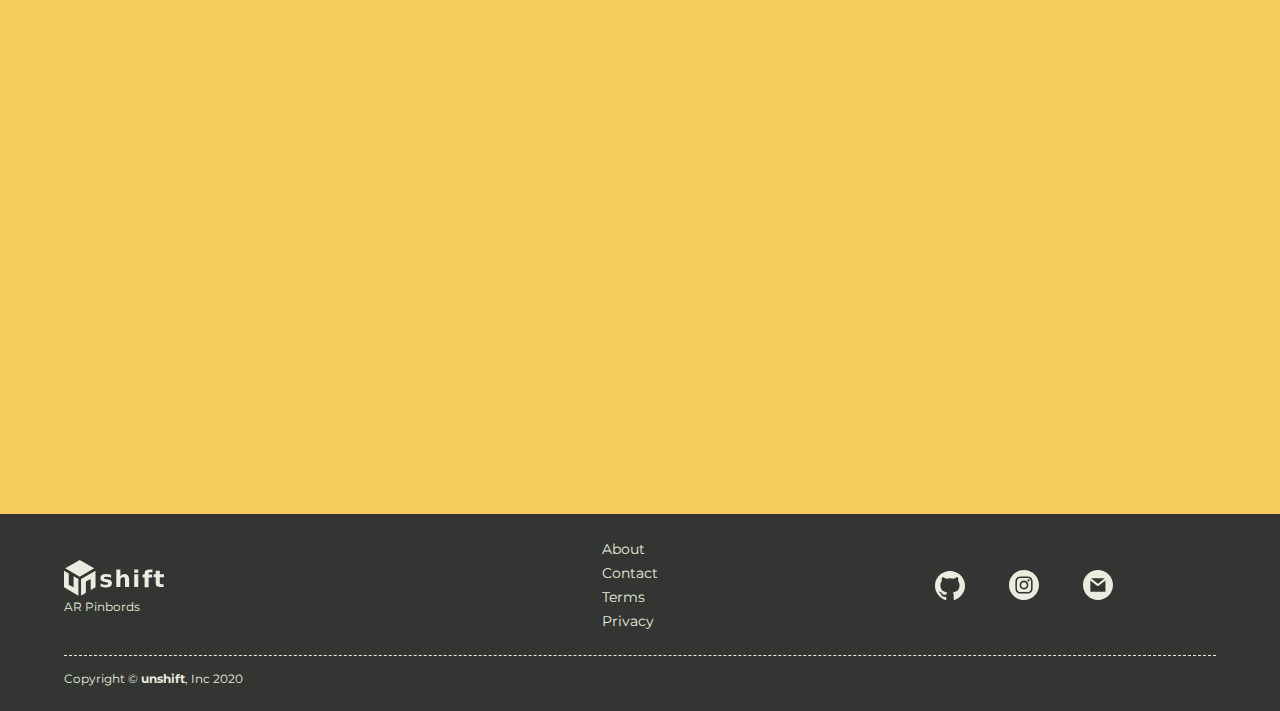
==== commit ebe08354: "." ====
--- a/index.html
+++ b/index.html
@@ -47,7 +47,7 @@
 		<p class="subhead">Something unlike never before. Create, use, share...</p>
 	  </div>
 	  <div class="trydemo">
-		<a class="try" href="./demo.html">Try Demo</a>
+		<a class="try" href="demo.html">Try Demo</a>
 	  </div>
     </section>
   </main>
@@ -84,8 +84,8 @@
       <div class="footer-info">
         <div class="moto">
           <a href="#"><img class="motoimage" src="./assets/images/footer-logo.svg" alt=""></a>
-          <p>Making games fun and worthwhile. </p>
-          <p class="desktop">We at Unshift Inc believe that competition just makes games so much more fun, when there are prizes to be won.</p>
+          <p>AR Pinbords</p>
+          <p class="desktop"></p>
         </div>
   
         <ul class="footer-links">
